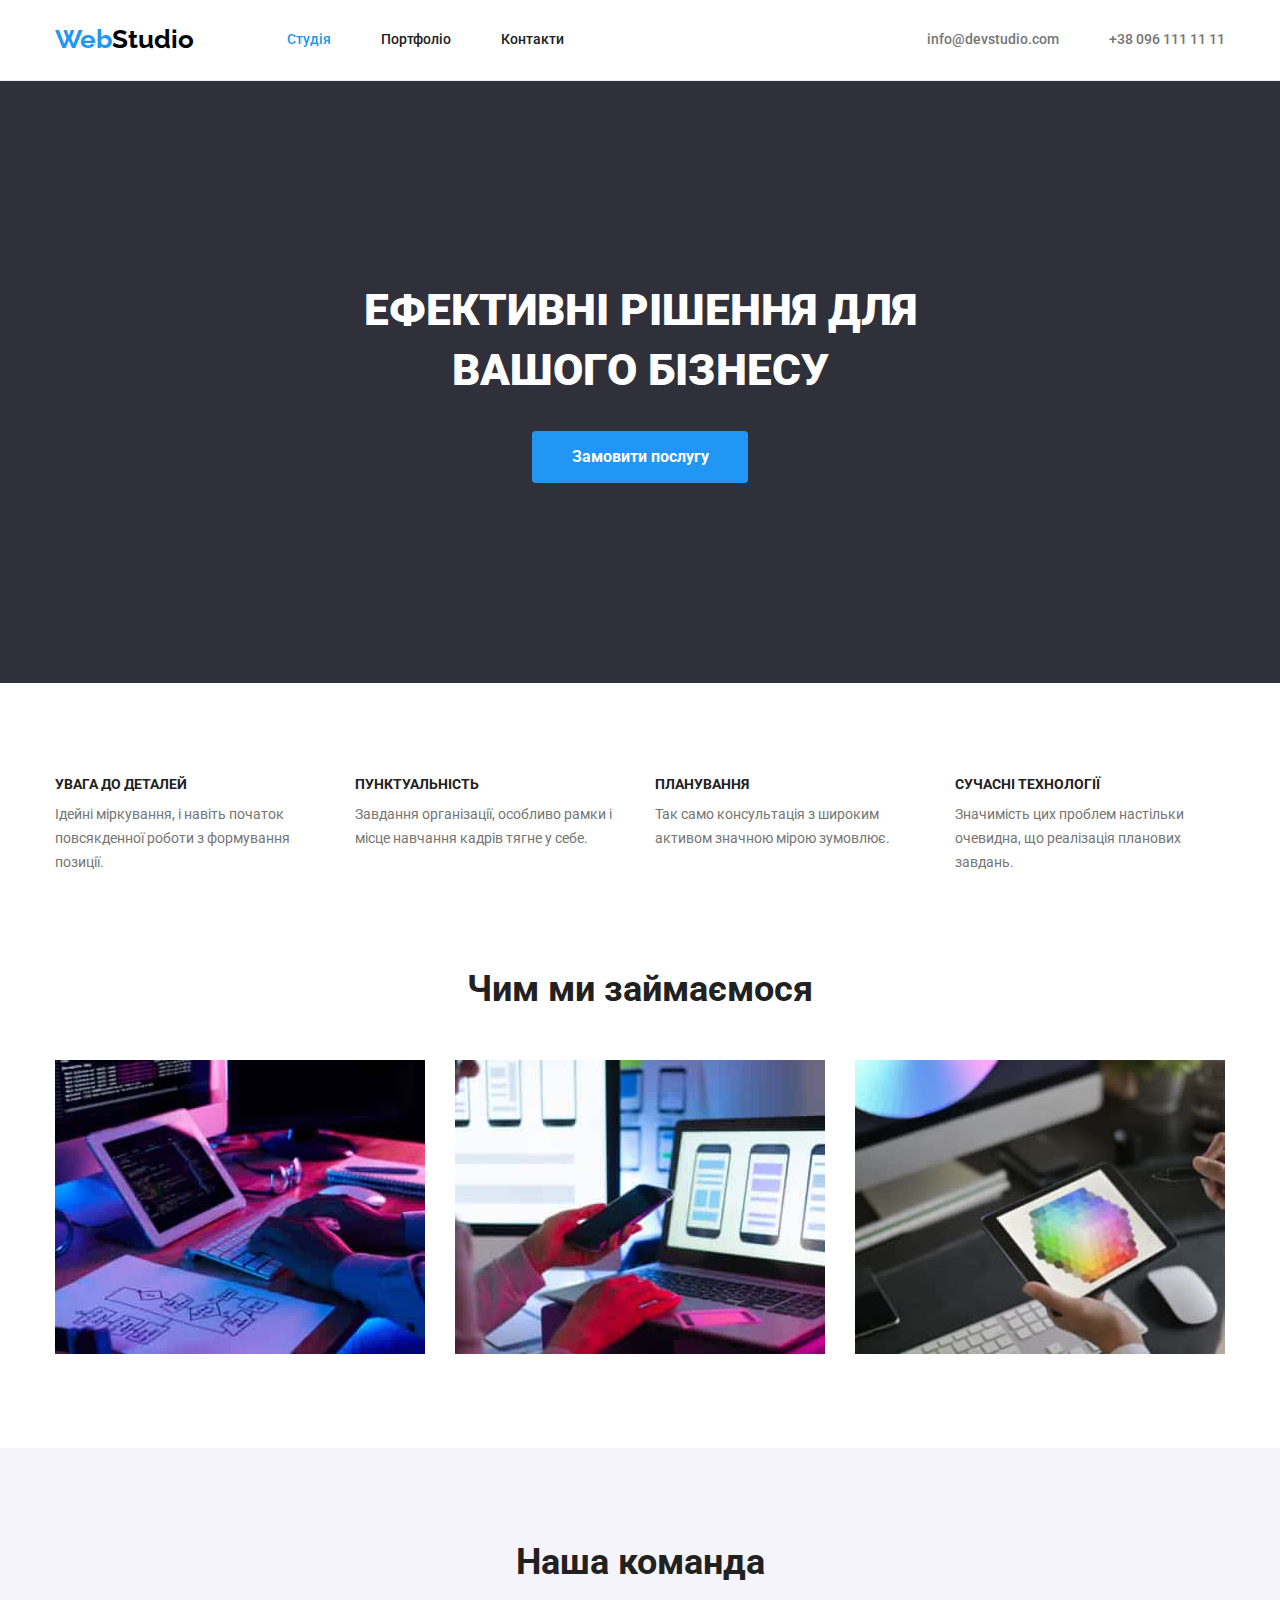
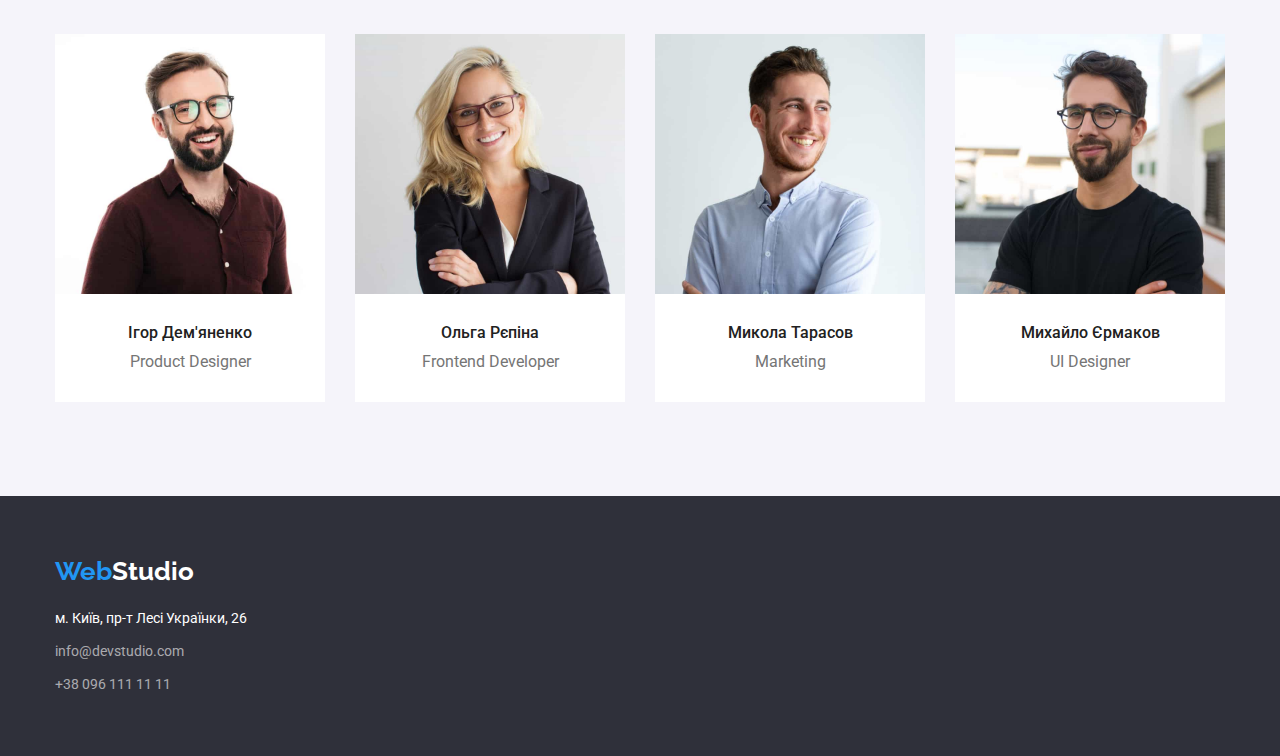
==== index.html @ 7a1cf9b0 "start" ====
<!DOCTYPE html>
<html lang="uk">
  <head>
    <meta charset="UTF-8" />
    <meta http-equiv="X-UA-Compatible" content="IE=edge" />
    <meta name="viewport" content="width=device-width, initial-scale=1.0" />
    <title>Document</title>
    <link rel="preconnect" href="https://fonts.googleapis.com" />
    <link rel="preconnect" href="https://fonts.gstatic.com" crossorigin />
    <link
      href="https://fonts.googleapis.com/css2?family=Raleway:wght@700&family=Roboto:wght@400;500;700;900&display=swap"
      rel="stylesheet"
    />
    <link
      rel="stylesheet"
      href="https://cdnjs.cloudflare.com/ajax/libs/modern-normalize/1.1.0/modern-normalize.min.css"
    />
    <link rel="stylesheet" href="./css/styles.css" />
  </head>
  <body>
    <header class="page-header">
      <div class="container container-header">
        <nav class="nav">
          <a href="./index.html" lang="en" class="logo logo-header link"
            >Web<span class="logo-dark">Studio</span></a
          >
          <ul class="nav-list list">
            <li class="nav-item">
              <a href="./index.html" class="nav-link link current">Студія</a>
            </li>
            <li class="nav-item">
              <a href="./portfolio.html" class="nav-link link">Портфоліо</a>
            </li>
            <li class="nav-item">
              <a href="#" class="nav-link link">Контакти</a>
            </li>
          </ul>
        </nav>
        <ul class="contacts-list list">
          <li class="contacts-items">
            <a href="mailto:info@devstudio.com" class="link contacts-link"
              >info@devstudio.com</a
            >
          </li>
          <li class="contacts-items">
            <a href="tel:+380961111111" class="link contacts-link"
              >+38 096 111 11 11</a
            >
          </li>
        </ul>
      </div>
    </header>
    <main>
      <section class="hero section">
        <div class="container">
          <h1 class="hero-title">Ефективні рішення для вашого бізнесу</h1>
          <button type="button" class="button button-active">
            Замовити послугу
          </button>
        </div>
      </section>
      <section class="features section">
        <div class="container">
          <h2 class="title visually-hidden">Рішення для бізнесу</h2>
          <ul class="features-list list">
            <li class="features-item">
              <h3 class="features-title">Увага до деталей</h3>
              <p class="features-text">
                Ідейні міркування, і навіть початок повсякденної роботи з
                формування позиції.
              </p>
            </li>
            <li class="features-item">
              <h3 class="features-title">Пунктуальність</h3>
              <p class="features-text">
                Завдання організації, особливо рамки і місце навчання кадрів
                тягне у себе.
              </p>
            </li>
            <li class="features-item">
              <h3 class="features-title">Планування</h3>
              <p class="features-text">
                Так само консультація з широким активом значною мірою зумовлює.
              </p>
            </li>
            <li class="features-item">
              <h3 class="features-title">Сучасні технології</h3>
              <p class="features-text">
                Значимість цих проблем настільки очевидна, що реалізація
                планових завдань.
              </p>
            </li>
          </ul>
        </div>
      </section>
      <section class="about section">
        <div class="container">
          <h2 class="title">Чим ми займаємося</h2>
          <ul class="about-list list">
            <li class="about-item">
              <img
                src="./images/tablet-and-keyboard.jpg"
                alt="Людина набирає текст на клавіатурі"
                width="370"
                class="about-img"
              />
            </li>
            <li class="about-item">
              <img
                src="./images/img-phone-and-laptop.jpg"
                alt="Людина працює з ноутбуком та телефоном"
                width="370"
                class="about-img"
              />
            </li>
            <li class="about-item">
              <img
                src="./images/img-a-tablet-with-a-color-chart.jpg"
                alt="Людина обирає кольорову гаму на планшеті"
                width="370"
                class="about-img"
              />
            </li>
          </ul>
        </div>
      </section>
      <section class="team section">
        <div class="container">
          <h2 class="title">Наша команда</h2>
          <ul class="team-list list">
            <li class="team-item">
              <img
                src="./images/img-product-designer.jpg"
                alt="Світло-русий бородатий чоловік в окулярах"
                width="270"
                class="team-img"
              />
              <div class="container-team">
                <h3 class="team-title">Ігор дем'яненко</h3>
                <p lang="en" class="team-text">Product designer</p>
              </div>
            </li>
            <li class="team-item">
              <img
                src="./images/frontend-developer.jpg"
                alt="Блондинка в окулярах"
                width="270"
                class="team-img"
              />
              <div class="container-team">
                <h3 class="team-title">Ольга рєпіна</h3>
                <p lang="en" class="team-text">Frontend developer</p>
              </div>
            </li>
            <li class="team-item">
              <img
                src="./images/marketing.jpg"
                alt="Хлопець в сорочці з ефектом триденної щетини"
                width="270"
                class="team-img"
              />
              <div class="container-team">
                <h3 class="team-title">Микола тарасов</h3>
                <p lang="en" class="team-text">Marketing</p>
              </div>
            </li>
            <li class="team-item">
              <img
                src="./images/ui-designer.jpg"
                alt="Чорнявий хлопець в окулярах"
                width="270"
                class="team-img"
              />
              <div class="container-team">
                <h3 class="team-title">Михайло єрмаков</h3>
                <p lang="en" class="team-text">UI designer</p>
              </div>
            </li>
          </ul>
        </div>
      </section>
    </main>
    <footer class="footer">
      <div class="container">
        <a href="./index.html" lang="en" class="logo link"
          >Web<span class="logo-light">Studio</span></a
        >
        <address class="address">
          <ul class="address-list list">
            <li class="address-item">
              <a
                href="https://goo.gl/maps/CPtrU1FHBa2aNyZL9"
                target="_blank"
                rel="noopener noreferrer nofollow"
                class="link address-link-light"
                >м. Київ, пр-т Лесі Українки, 26
              </a>
            </li>
            <li class="address-item">
              <a href="mailto:info@devstudio.com" class="link address-link"
                >info@devstudio.com</a
              >
            </li>
            <li class="address-item">
              <a href="tel:+380961111111" class="link address-link"
                >+38 096 111 11 11</a
              >
            </li>
          </ul>
        </address>
      </div>
    </footer>
  </body>
</html>
---- css/styles.css ----
:root {
    --primery-text-color: #757575;
    --title-text-color: #212121;
    --accent-color: #2196F3;
    --white-color: #FFFFFF;
    --background-color-hero: #2F303A;
    --button-active-color: #188CE8;
    --background-color-secondary: #F5F4FA;
}

/*body*/
body {
    font-family: Roboto, sans-serif;
    background-color: var(--white-color);
    color: var(--primery-text-color);
}

/*utility*/
.section {
    padding-top: 94px;
    padding-bottom: 94px;
}

h1,
h2,
h3,
p {
    margin-top: 0;
    margin-bottom: 0;
}

img {
    display: block;
    max-width: 100%;
    height: auto;
}

.list {
    margin: 0;
    padding: 0;

    list-style: none;
}

.link {
    text-decoration: none;
    font-style: normal;
    display: block;
}

/*container*/
.container {
    width: 1200px;
    margin-left: auto;
    margin-right: auto;
    padding-left: 15px;
    padding-right: 15px;
}

/*header*/
.container-header {
    display: flex;
    align-items: center;
}

.page-header {
    border-bottom: 1px solid #ECECEC;

    font-weight: 500;
    font-size: 14px;
    line-height: 1.14;
    color: var(--title-text-color);  
}

/*logo*/
.logo {
    font-family: Raleway, sans-serif;
    font-weight: 700;
    font-size: 26px;
    line-height: 1.2;
    color: var(--accent-color);
}

.logo-dark {
    color: #000000;
}

.logo-header{
    padding-top: 24px;
    padding-bottom: 25px;
}

/*nav*/
.nav {
    display: flex;
    align-items: center;
}

.nav-list {
    display: flex;
    margin-left: 93px;
}

.nav-link {
    color: currentColor;
    padding: 32px 0;
}

.nav-link:hover,
.nav-link:focus {
    color: var(--accent-color);
}

.current {
    color: var(--accent-color);
}

.nav-item:not(:last-child), 
.contacts-items:not(:last-child) {
    margin-right: 50px;
}

.contacts-list {
    display: flex;
    margin-left: auto;
}

.contacts-link {
    color: var(--primery-text-color);
    padding: 32px 0;
}

.contacts-link:hover, 
.contacts-link:focus {
    color: var(--accent-color);
}

/*hero*/
.hero {
    padding-top: 200px;
    padding-bottom: 200px;

    background-color: var(--background-color-hero);
    text-align: center;
}

.hero-title {
    margin-top: 0;
    margin-bottom: 30px;
    margin-left: auto;
    margin-right: auto;
    max-width: 696px;

    font-weight: 900;
    font-size: 44px;
    line-height: 1.36;
    text-transform: uppercase;
    color: var(--white-color);    
}
.button {
    padding: 10px 32px;
    border-radius: 4px;
    border: 0.5px solid transparent;
    min-width: 216px;
    display: block;
    margin-left: auto;
    margin-right: auto;

    font-family: inherit;
    font-weight: 700;
    font-size: 16px;
    line-height: 1.87;
    cursor: pointer;
    color: var(--white-color);
    background-color: var(--accent-color);
}

.button-active:hover, .button-active:focus {
    background-color: #188CE8;
}

/*features*/
.features-list {
    display: flex;
    align-content: center;
}

.features-item {
    margin-right: 30px;
    width: 270px;
}

.features-item:last-child {
    margin-right: 0;
}

.title {
    margin-bottom: 50px;

    font-size: 36px;
    line-height: 1.16;
    text-align: center;
    color: var(--title-text-color);
}

.visually-hidden {
    position: absolute;
    white-space: nowrap;
    width: 1px;
    height: 1px;
    overflow: hidden;
    border: 0;
    padding: 0;
    clip: rect(0 0 0 0);
    clip-path: inset(50%);
    margin: -1px;
}

.features-title {
    margin-bottom: 10px;

    font-size: 14px;
    line-height: 1.14;
    text-transform: uppercase;
    color: var(--title-text-color);
}

.features-text {
    font-size: 14px;
    line-height: 1.71;
}

/*about*/
.about {
    padding-top: 0;
}

.about-list {
    display: flex;
    align-content: center;
}

.about-item:not(:last-child) {
    margin-right: 30px;
}

/*team*/
.team {
    background-color: var(--background-color-secondary);
 }

.team-list{
    display: flex;
}

.team-item {
    margin-right: 30px;

    background: var(--white-color);
}

.team-item:last-child {
    margin-right: 0;
}

.container-team {
    text-align: center;
    padding-top: 30px;
    padding-bottom: 30px;
}

.team-title {
    margin-bottom: 10px;

    font-weight: 500;
    font-size: 16px;
    line-height: 1.18;
    text-transform: capitalize;
    color: var(--title-text-color);
}

.team-text {
    font-size: 16px;
    line-height: 1.18;
    text-transform: capitalize;
}

/*footer*/
.footer {
    padding-top: 60px;
    padding-bottom: 60px;

    font-size: 14px;
    line-height: 1.7;
    background-color: var(--background-color-hero);
}

/*logo footer*/
.logo-light {
    color: var(--white-color);
}

/*address*/
.address {
    margin-top: 20px;
}

.address-link {
    color: rgba(255, 255, 255, 0.6);
}

.address-link:hover,
.address-link:focus {
    color: var(--accent-color);
}

.address-link-light {
    color: var(--white-color);
}

.address-item:not(:last-child) {
    margin-bottom: 9px;
}

/*portfolio*/
 
/*filter*/
.filter-list {
    display: flex;
    justify-content: center;
    margin-bottom: 34px;
}

.filter-item:not(:last-child) {
    margin-right: 8px;
}

.filter-button {
    padding: 6px 22px;
    border-radius: 4px;
    border: 0.5px solid transparent;

    font-family: inherit;
    font-weight: 500;
    font-size: 16px;
    line-height: 1.62;
    cursor: pointer;
    color: var(--title-text-color);
    background-color: var(--background-color-secondary);
}

.filter-button-all {
    padding: 6px 25px;
}

.filter-button:hover, 
.filter-button:focus {
    color: var(--white-color);
    background-color: var(--accent-color);
}

 /*cards*/
.cards-list {
    display: flex;
    flex-wrap: wrap;
    margin-right: -30px;
    margin-bottom: -30px;
}

.cards-item {
    margin-right: 30px;
    margin-bottom: 30px;
}

.container-cards {
    padding: 20px 24px 20px 24px;
    border: 1px solid #EEEEEE;
    border-top: none;
}

.cards-title {
    margin-bottom: 4px;

    font-size: 18px;
    line-height: 2;
    text-transform: capitalize;
    color: var(--title-text-color);
}

.cards-title-accent {
    text-transform: none;
}

.cards-title-uppercase {
    text-transform: uppercase;
}

.cards-text {
    font-size: 16px;
    line-height: 1.87;
}
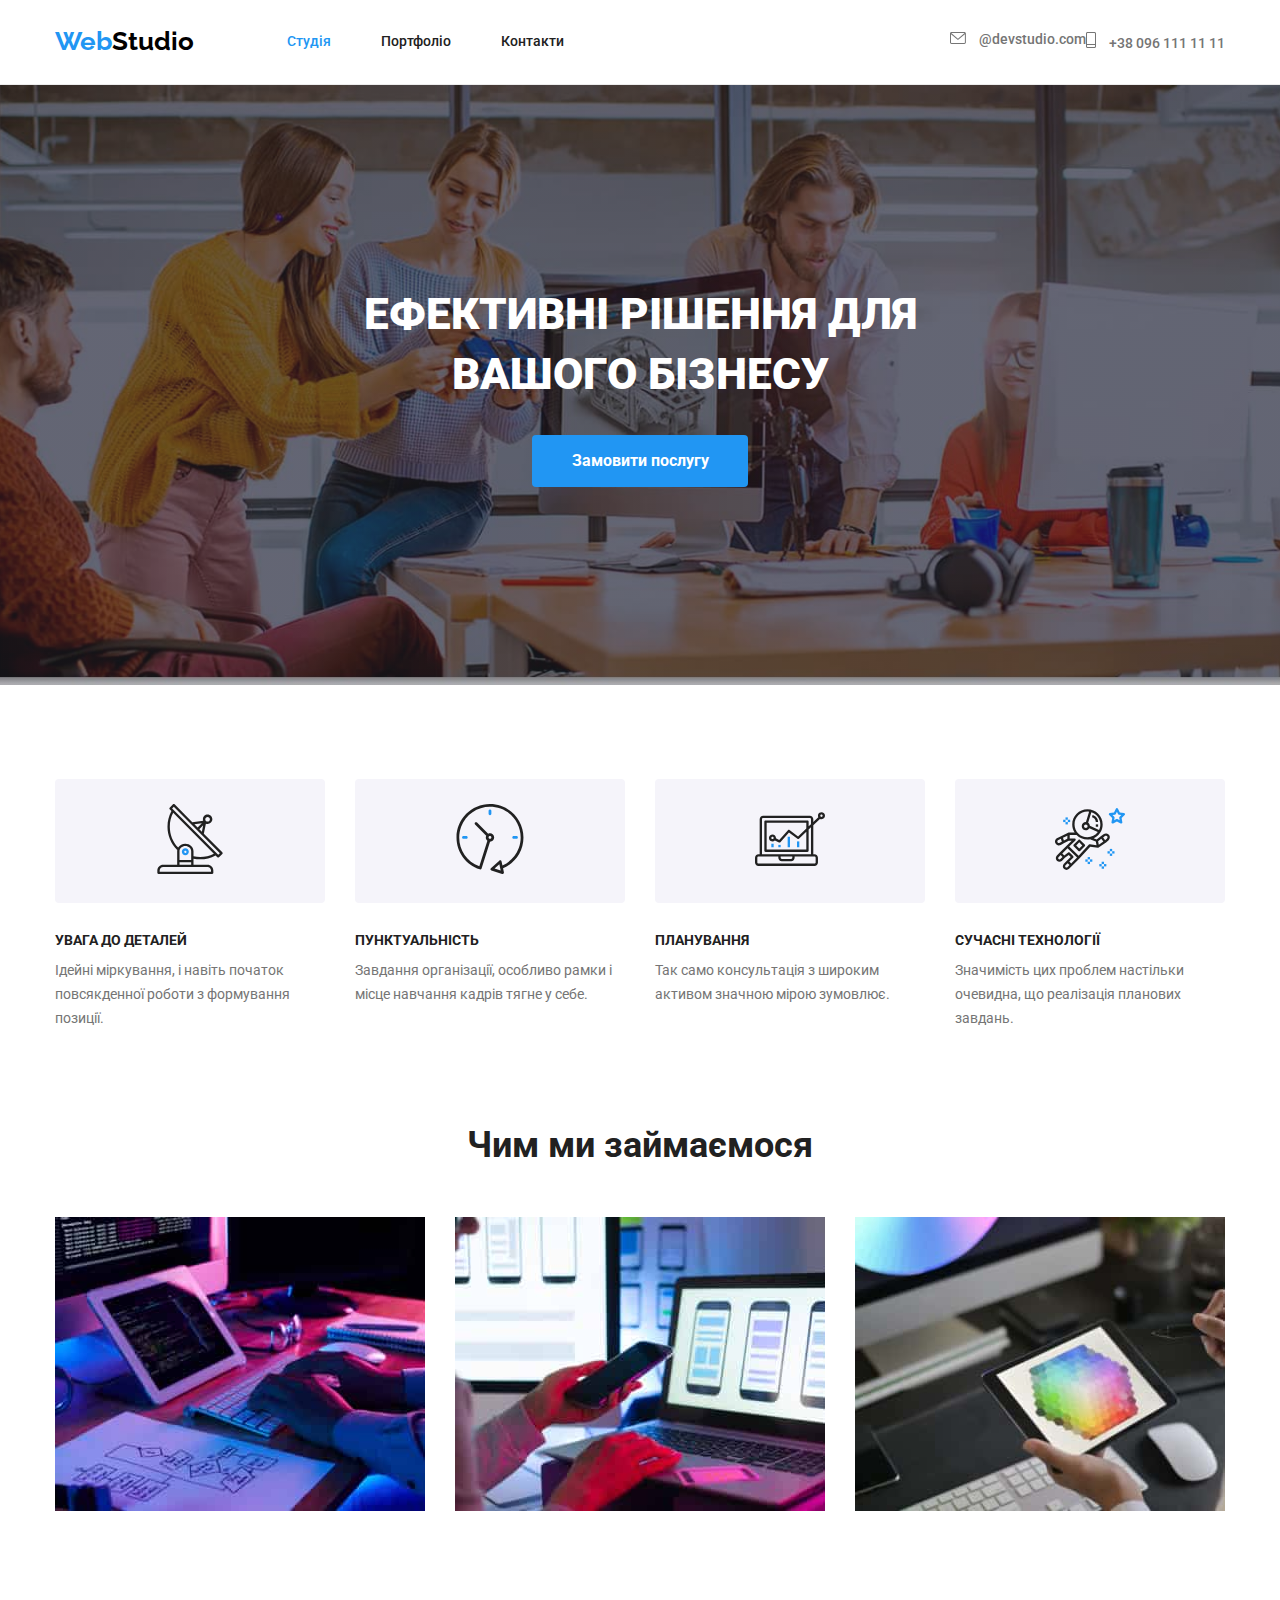
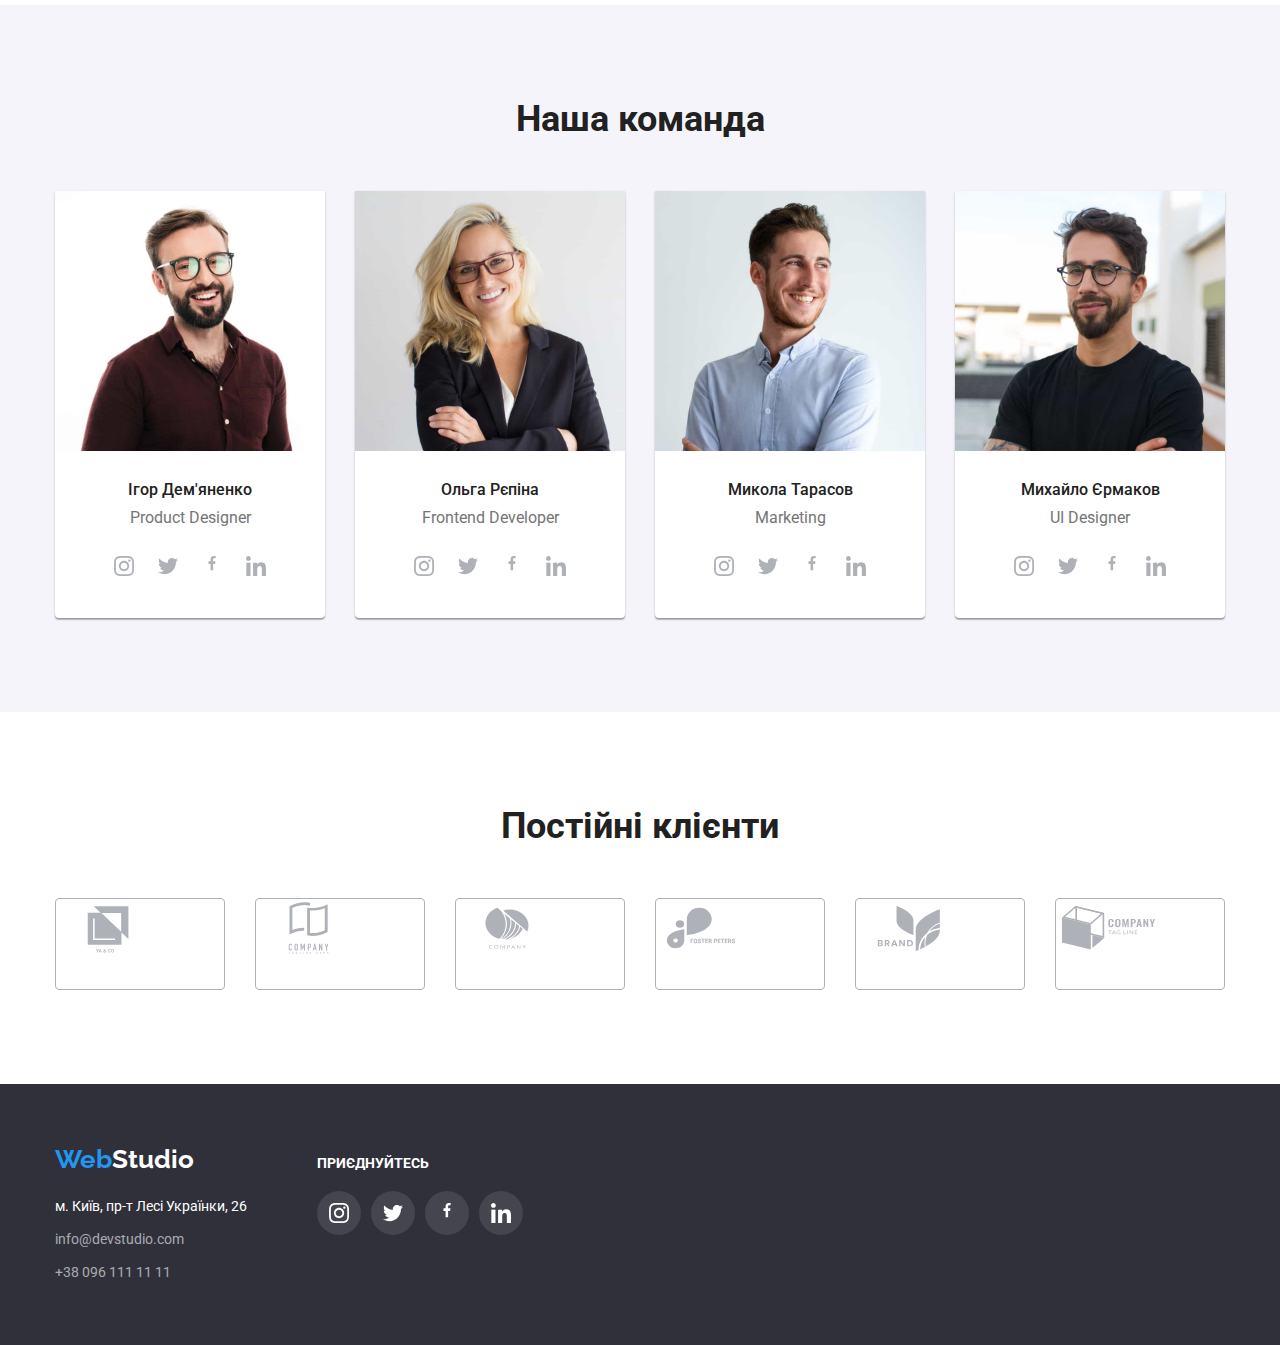
==== commit b6142832: "final-change" ====
--- a/index.html
+++ b/index.html
@@ -38,12 +38,20 @@
         </nav>
         <ul class="contacts-list list">
           <li class="contacts-items">
-            <a href="mailto:info@devstudio.com" class="link contacts-link"
-              >info@devstudio.com</a
+            <a href="mailto:info@devstudio.com" class="link contacts-link">
+              <span>
+                <svg class="contacts-icon" width="16" height="12">
+                  <use href="./images/symbol-defs.svg#icon-envelope"></use>
+                </svg> </span
+              >@devstudio.com</a
             >
           </li>
           <li class="contacts-items">
-            <a href="tel:+380961111111" class="link contacts-link"
+            <a href="tel:+380961111111" class="link contacts-link">
+              <span>
+                <svg class="contacts-icon" width="10" height="16">
+                  <use href="./images/symbol-defs.svg#icon-telephone"></use>
+                </svg> </span
               >+38 096 111 11 11</a
             >
           </li>
@@ -51,7 +59,7 @@
       </div>
     </header>
     <main>
-      <section class="hero section">
+      <section class="hero section overlay">
         <div class="container">
           <h1 class="hero-title">Ефективні рішення для вашого бізнесу</h1>
           <button type="button" class="button button-active">
@@ -64,6 +72,11 @@
           <h2 class="title visually-hidden">Рішення для бізнесу</h2>
           <ul class="features-list list">
             <li class="features-item">
+              <div class="box-features-icon">
+                <svg class="features-icon" width="70" height="70">
+                  <use href="./images/symbol-defs.svg#icon-antenna"></use>
+                </svg>
+              </div>
               <h3 class="features-title">Увага до деталей</h3>
               <p class="features-text">
                 Ідейні міркування, і навіть початок повсякденної роботи з
@@ -71,6 +84,11 @@
               </p>
             </li>
             <li class="features-item">
+              <div class="box-features-icon">
+                <svg class="features-icon" width="70" height="70">
+                  <use href="./images/symbol-defs.svg#icon-clock"></use>
+                </svg>
+              </div>
               <h3 class="features-title">Пунктуальність</h3>
               <p class="features-text">
                 Завдання організації, особливо рамки і місце навчання кадрів
@@ -78,12 +96,22 @@
               </p>
             </li>
             <li class="features-item">
+              <div class="box-features-icon">
+                <svg class="features-icon" width="70" height="70">
+                  <use href="./images/symbol-defs.svg#icon-diagram"></use>
+                </svg>
+              </div>
               <h3 class="features-title">Планування</h3>
               <p class="features-text">
                 Так само консультація з широким активом значною мірою зумовлює.
               </p>
             </li>
             <li class="features-item">
+              <div class="box-features-icon">
+                <svg class="features-icon" width="70" height="70">
+                  <use href="./images/symbol-defs.svg#icon-astronaut"></use>
+                </svg>
+              </div>
               <h3 class="features-title">Сучасні технології</h3>
               <p class="features-text">
                 Значимість цих проблем настільки очевидна, що реалізація
@@ -138,6 +166,42 @@
               <div class="container-team">
                 <h3 class="team-title">Ігор дем'яненко</h3>
                 <p lang="en" class="team-text">Product designer</p>
+                <ul class="list team-social-list">
+                  <li class="team-social-item">
+                    <a href="" class="link team-social-link">
+                      <svg class="team-logo-social" width="20" height="20">
+                        <use
+                          href="./images/symbol-defs.svg#icon-instagram"
+                        ></use>
+                      </svg>
+                    </a>
+                  </li>
+                  <li class="team-social-item">
+                    <a href="" class="link team-social-link">
+                      <svg class="team-logo-social" width="20" height="20">
+                        <use href="./images/symbol-defs.svg#icon-twitter"></use>
+                      </svg>
+                    </a>
+                  </li>
+                  <li class="team-social-item">
+                    <a href="" class="link team-social-link">
+                      <svg class="team-logo-social" width="20" height="20">
+                        <use
+                          href="./images/symbol-defs.svg#icon-facebook"
+                        ></use>
+                      </svg>
+                    </a>
+                  </li>
+                  <li class="team-social-item">
+                    <a href="" class="link team-social-link">
+                      <svg class="team-logo-social" width="20" height="20">
+                        <use
+                          href="./images/symbol-defs.svg#icon-linkedin"
+                        ></use>
+                      </svg>
+                    </a>
+                  </li>
+                </ul>
               </div>
             </li>
             <li class="team-item">
@@ -150,6 +214,42 @@
               <div class="container-team">
                 <h3 class="team-title">Ольга рєпіна</h3>
                 <p lang="en" class="team-text">Frontend developer</p>
+                <ul class="list team-social-list">
+                  <li class="team-social-item">
+                    <a href="" class="link team-social-link">
+                      <svg class="team-logo-social" width="20" height="20">
+                        <use
+                          href="./images/symbol-defs.svg#icon-instagram"
+                        ></use>
+                      </svg>
+                    </a>
+                  </li>
+                  <li class="team-social-item">
+                    <a href="" class="link team-social-link">
+                      <svg class="team-logo-social" width="20" height="20">
+                        <use href="./images/symbol-defs.svg#icon-twitter"></use>
+                      </svg>
+                    </a>
+                  </li>
+                  <li class="team-social-item">
+                    <a href="" class="link team-social-link">
+                      <svg class="team-logo-social" width="20" height="20">
+                        <use
+                          href="./images/symbol-defs.svg#icon-facebook"
+                        ></use>
+                      </svg>
+                    </a>
+                  </li>
+                  <li class="team-social-item">
+                    <a href="" class="link team-social-link">
+                      <svg class="team-logo-social" width="20" height="20">
+                        <use
+                          href="./images/symbol-defs.svg#icon-linkedin"
+                        ></use>
+                      </svg>
+                    </a>
+                  </li>
+                </ul>
               </div>
             </li>
             <li class="team-item">
@@ -162,6 +262,42 @@
               <div class="container-team">
                 <h3 class="team-title">Микола тарасов</h3>
                 <p lang="en" class="team-text">Marketing</p>
+                <ul class="list team-social-list">
+                  <li class="team-social-item">
+                    <a href="" class="link team-social-link">
+                      <svg class="team-logo-social" width="20" height="20">
+                        <use
+                          href="./images/symbol-defs.svg#icon-instagram"
+                        ></use>
+                      </svg>
+                    </a>
+                  </li>
+                  <li class="team-social-item">
+                    <a href="" class="link team-social-link">
+                      <svg class="team-logo-social" width="20" height="20">
+                        <use href="./images/symbol-defs.svg#icon-twitter"></use>
+                      </svg>
+                    </a>
+                  </li>
+                  <li class="team-social-item">
+                    <a href="" class="link team-social-link">
+                      <svg class="team-logo-social" width="20" height="20">
+                        <use
+                          href="./images/symbol-defs.svg#icon-facebook"
+                        ></use>
+                      </svg>
+                    </a>
+                  </li>
+                  <li class="team-social-item">
+                    <a href="" class="link team-social-link">
+                      <svg class="team-logo-social" width="20" height="20">
+                        <use
+                          href="./images/symbol-defs.svg#icon-linkedin"
+                        ></use>
+                      </svg>
+                    </a>
+                  </li>
+                </ul>
               </div>
             </li>
             <li class="team-item">
@@ -174,40 +310,160 @@
               <div class="container-team">
                 <h3 class="team-title">Михайло єрмаков</h3>
                 <p lang="en" class="team-text">UI designer</p>
-              </div>
+                <ul class="list team-social-list">
+                  <li class="team-social-item">
+                    <a href="" class="link team-social-link">
+                      <svg class="team-logo-social" width="20" height="20">
+                        <use
+                          href="./images/symbol-defs.svg#icon-instagram"
+                        ></use>
+                      </svg>
+                    </a>
+                  </li>
+                  <li class="team-social-item">
+                    <a href="" class="link team-social-link">
+                      <svg class="team-logo-social" width="20" height="20">
+                        <use href="./images/symbol-defs.svg#icon-twitter"></use>
+                      </svg>
+                    </a>
+                  </li>
+                  <li class="team-social-item">
+                    <a href="" class="link team-social-link">
+                      <svg class="team-logo-social" width="20" height="20">
+                        <use
+                          href="./images/symbol-defs.svg#icon-facebook"
+                        ></use>
+                      </svg>
+                    </a>
+                  </li>
+                  <li class="team-social-item">
+                    <a href="" class="link team-social-link">
+                      <svg class="team-logo-social" width="20" height="20">
+                        <use
+                          href="./images/symbol-defs.svg#icon-linkedin"
+                        ></use>
+                      </svg>
+                    </a>
+                  </li>
+                </ul>
+              </div>
+            </li>
+          </ul>
+        </div>
+      </section>
+      <section class="clients section">
+        <div class="container">
+          <h2 class="title">Постійні клієнти</h2>
+          <ul class="list clients-list">
+            <li class="clients-item">
+              <a href="" class="link clients-link">
+                <svg class="logo-icon" width="106" height="60">
+                  <use href="./images/symbol-defs.svg#icon-Logo-1"></use>
+                </svg>
+              </a>
+            </li>
+            <li class="clients-item">
+              <a href="" class="link clients-link">
+                <svg class="logo-icon" width="106" height="60">
+                  <use href="./images/symbol-defs.svg#icon-Logo-2"></use>
+                </svg>
+              </a>
+            </li>
+            <li class="clients-item">
+              <a href="" class="link clients-link">
+                <svg class="logo-icon" width="106" height="60">
+                  <use href="./images/symbol-defs.svg#icon-Logo-3"></use>
+                </svg>
+              </a>
+            </li>
+            <li class="clients-item">
+              <a href="" class="link clients-link">
+                <svg class="logo-icon" width="106" height="60">
+                  <use href="./images/symbol-defs.svg#icon-Logo-4"></use>
+                </svg>
+              </a>
+            </li>
+            <li class="clients-item">
+              <a href="" class="link clients-link">
+                <svg class="logo-icon" width="106" height="60">
+                  <use href="./images/symbol-defs.svg#icon-Logo-5"></use>
+                </svg>
+              </a>
+            </li>
+            <li class="clients-item">
+              <a href="" class="link clients-link">
+                <svg class="logo-icon" width="106" height="60">
+                  <use href="./images/symbol-defs.svg#icon-Logo-6"></use>
+                </svg>
+              </a>
             </li>
           </ul>
         </div>
       </section>
     </main>
     <footer class="footer">
-      <div class="container">
-        <a href="./index.html" lang="en" class="logo link"
-          >Web<span class="logo-light">Studio</span></a
-        >
-        <address class="address">
-          <ul class="address-list list">
-            <li class="address-item">
-              <a
-                href="https://goo.gl/maps/CPtrU1FHBa2aNyZL9"
-                target="_blank"
-                rel="noopener noreferrer nofollow"
-                class="link address-link-light"
-                >м. Київ, пр-т Лесі Українки, 26
-              </a>
-            </li>
-            <li class="address-item">
-              <a href="mailto:info@devstudio.com" class="link address-link"
-                >info@devstudio.com</a
-              >
-            </li>
-            <li class="address-item">
-              <a href="tel:+380961111111" class="link address-link"
-                >+38 096 111 11 11</a
-              >
-            </li>
-          </ul>
-        </address>
+      <div class="container container-footer">
+        <div class="container-address">
+          <a href="./index.html" lang="en" class="logo link"
+            >Web<span class="logo-light">Studio</span></a
+          >
+          <address class="address">
+            <ul class="address-list list">
+              <li class="address-item">
+                <a
+                  href="https://goo.gl/maps/CPtrU1FHBa2aNyZL9"
+                  target="_blank"
+                  rel="noopener noreferrer nofollow"
+                  class="link address-link-light"
+                  >м. Київ, пр-т Лесі Українки, 26
+                </a>
+              </li>
+              <li class="address-item">
+                <a href="mailto:info@devstudio.com" class="link address-link"
+                  >info@devstudio.com</a
+                >
+              </li>
+              <li class="address-item">
+                <a href="tel:+380961111111" class="link address-link"
+                  >+38 096 111 11 11</a
+                >
+              </li>
+            </ul>
+          </address>
+        </div>
+        <div class="social">
+          <h2 class="title title-social">Приєднуйтесь</h2>
+          <ul class="list social-list">
+            <li class="social-item">
+              <a href="" class="link social-link">
+                <svg class="logo-social" width="20" height="20">
+                  <use href="./images/symbol-defs.svg#icon-instagram"></use>
+                </svg>
+              </a>
+            </li>
+            <li class="social-item">
+              <a href="" class="link social-link">
+                <svg class="logo-social" width="20" height="20">
+                  <use href="./images/symbol-defs.svg#icon-twitter"></use>
+                </svg>
+              </a>
+            </li>
+            <li class="social-item">
+              <a href="" class="link social-link">
+                <svg class="logo-social" width="20" height="20">
+                  <use href="./images/symbol-defs.svg#icon-facebook"></use>
+                </svg>
+              </a>
+            </li>
+            <li class="social-item">
+              <a href="" class="link social-link">
+                <svg class="logo-social" width="20" height="20">
+                  <use href="./images/symbol-defs.svg#icon-linkedin"></use>
+                </svg>
+              </a>
+            </li>
+          </ul>
+        </div>
       </div>
     </footer>
   </body>
--- a/css/styles.css
+++ b/css/styles.css
@@ -6,6 +6,7 @@
     --background-color-hero: #2F303A;
     --button-active-color: #188CE8;
     --background-color-secondary: #F5F4FA;
+    --primery-logo-color: #AFB1B8;
 }
 
 /*body*/
@@ -46,6 +47,8 @@
     text-decoration: none;
     font-style: normal;
     display: block;
+
+    color: currentColor;
 }
 
 /*container*/
@@ -85,7 +88,7 @@
     color: #000000;
 }
 
-.logo-header{
+.logo-header {
     padding-top: 24px;
     padding-bottom: 25px;
 }
@@ -99,11 +102,13 @@
 .nav-list {
     display: flex;
     margin-left: 93px;
+    gap: 50px;
 }
 
 .nav-link {
+    padding: 32px 0;
+
     color: currentColor;
-    padding: 32px 0;
 }
 
 .nav-link:hover,
@@ -115,19 +120,20 @@
     color: var(--accent-color);
 }
 
-.nav-item:not(:last-child), 
-.contacts-items:not(:last-child) {
-    margin-right: 50px;
-}
-
 .contacts-list {
     display: flex;
     margin-left: auto;
 }
 
 .contacts-link {
+    padding: 32px 0;
     color: var(--primery-text-color);
-    padding: 32px 0;
+}
+
+.contacts-icon {
+    margin-right: 10px;
+
+    fill: currentColor;
 }
 
 .contacts-link:hover, 
@@ -142,6 +148,22 @@
 
     background-color: var(--background-color-hero);
     text-align: center;
+}
+
+.overlay {
+    height: 600px;
+    max-width: 1600px;
+    margin-left: auto;
+    margin-right: auto;
+
+    background-image: linear-gradient(
+        rgba(47, 48, 58, 0.4),
+        rgba(47, 48, 58, 0.4)
+    ),
+    url('../images/hero-bgr.jpg');
+    background-size: cover;
+    background-repeat: no-repeat;
+    background-position: center;
 }
 
 .hero-title {
@@ -157,6 +179,7 @@
     text-transform: uppercase;
     color: var(--white-color);    
 }
+
 .button {
     padding: 10px 32px;
     border-radius: 4px;
@@ -175,23 +198,20 @@
     background-color: var(--accent-color);
 }
 
-.button-active:hover, .button-active:focus {
-    background-color: #188CE8;
+.button-active:hover, 
+.button-active:focus {
+    background-color: var(--button-active-color);
 }
 
 /*features*/
 .features-list {
     display: flex;
     align-content: center;
+    gap: 30px;
 }
 
 .features-item {
-    margin-right: 30px;
     width: 270px;
-}
-
-.features-item:last-child {
-    margin-right: 0;
 }
 
 .title {
@@ -216,6 +236,14 @@
     margin: -1px;
 }
 
+.box-features-icon {
+    margin-bottom: 30px;
+    padding: 25px 100px;
+
+    background: var(--background-color-secondary);
+    border-radius: 4px;
+}
+
 .features-title {
     margin-bottom: 10px;
 
@@ -238,29 +266,24 @@
 .about-list {
     display: flex;
     align-content: center;
-}
-
-.about-item:not(:last-child) {
-    margin-right: 30px;
+    gap: 30px;
 }
 
 /*team*/
 .team {
     background-color: var(--background-color-secondary);
- }
-
-.team-list{
-    display: flex;
+}
+
+.team-list {
+    display: flex;
+    gap: 30px;
 }
 
 .team-item {
-    margin-right: 30px;
-
     background: var(--white-color);
-}
-
-.team-item:last-child {
-    margin-right: 0;
+
+    box-shadow: 0px 1px 3px rgba(0, 0, 0, 0.12), 0px 1px 1px rgba(0, 0, 0, 0.14), 0px 2px 1px rgba(0, 0, 0, 0.2);
+    border-radius: 0px 0px 4px 4px;
 }
 
 .container-team {
@@ -280,9 +303,70 @@
 }
 
 .team-text {
+    margin-bottom: 16px;
+
     font-size: 16px;
     line-height: 1.18;
     text-transform: capitalize;
+}
+
+.team-social-list {
+    display: flex;
+    justify-content: center;
+}
+
+.team-social-link {
+    width: 44px;
+    height: 44px;
+    display: flex;
+    justify-content: center;
+    align-items: center;
+
+    color: var(--primery-logo-color);
+
+    border-radius: 50%;
+}
+
+.team-social-link:hover,
+.team-social-link:focus {
+    color: var(--white-color);
+    background-color: var(--accent-color);
+}
+
+.team-logo-social {
+    fill: currentColor;
+}
+
+/*clients*/
+.clients-list {
+    display: flex;
+    margin-right: -30px;
+}
+
+.clients-item {
+    margin-right: 30px;
+    width: 170px;
+    height: 92px;
+}
+
+.clients-link {
+    width: 100%;
+    height: 100%;
+
+    color: var(--primery-logo-color);
+    border: 1px solid var(--primery-logo-color);
+    border-radius: 4px;
+}
+
+.clients-link:hover, 
+.clients-link:focus {
+    color: var(--accent-color);
+    border: 1px solid var(--accent-color);
+    border-radius: 4px;
+}
+
+.logo-icon {
+    fill: currentColor;
 }
 
 /*footer*/
@@ -295,6 +379,15 @@
     background-color: var(--background-color-hero);
 }
 
+.container-footer {
+    display: flex;
+    align-items: baseline;
+}
+
+.container-address {
+    margin-right: 70px;
+}
+
 /*logo footer*/
 .logo-light {
     color: var(--white-color);
@@ -320,6 +413,44 @@
 
 .address-item:not(:last-child) {
     margin-bottom: 9px;
+}
+
+/*social*/
+.title-social {
+    margin-bottom: 20px;
+
+    color: var(--white-color);
+    font-size: 14px;
+    line-height: calc(16/14);
+    text-transform: uppercase;
+    text-align: left;
+}
+
+.social-list {
+    display: flex;
+    gap: 10px;
+}
+
+.social-link {
+    width: 44px;
+    height: 44px;
+    display: flex;
+    justify-content: center;
+    align-items: center;
+
+    background: rgba(255, 255, 255, 0.1);
+    color: var(--white-color);
+
+    border-radius: 50%;
+}
+
+.social-link:hover,
+.social-link:focus {
+    background-color: var(--button-active-color);
+}
+
+.logo-social {
+    fill: currentColor;
 }
 
 /*portfolio*/
@@ -329,10 +460,7 @@
     display: flex;
     justify-content: center;
     margin-bottom: 34px;
-}
-
-.filter-item:not(:last-child) {
-    margin-right: 8px;
+    gap: 8px;
 }
 
 .filter-button {
@@ -349,14 +477,12 @@
     background-color: var(--background-color-secondary);
 }
 
-.filter-button-all {
-    padding: 6px 25px;
-}
-
 .filter-button:hover, 
 .filter-button:focus {
     color: var(--white-color);
     background-color: var(--accent-color);
+
+    box-shadow: 0px 3px 1px rgba(0, 0, 0, 0.1), 0px 1px 2px rgba(0, 0, 0, 0.08), 0px 2px 2px rgba(0, 0, 0, 0.12);
 }
 
  /*cards*/
@@ -370,6 +496,10 @@
 .cards-item {
     margin-right: 30px;
     margin-bottom: 30px;
+}
+
+.cards-link:hover {
+    box-shadow: 0px 1px 1px rgba(0, 0, 0, 0.12), 0px 4px 4px rgba(0, 0, 0, 0.06), 1px 4px 6px rgba(0, 0, 0, 0.16);
 }
 
 .container-cards {
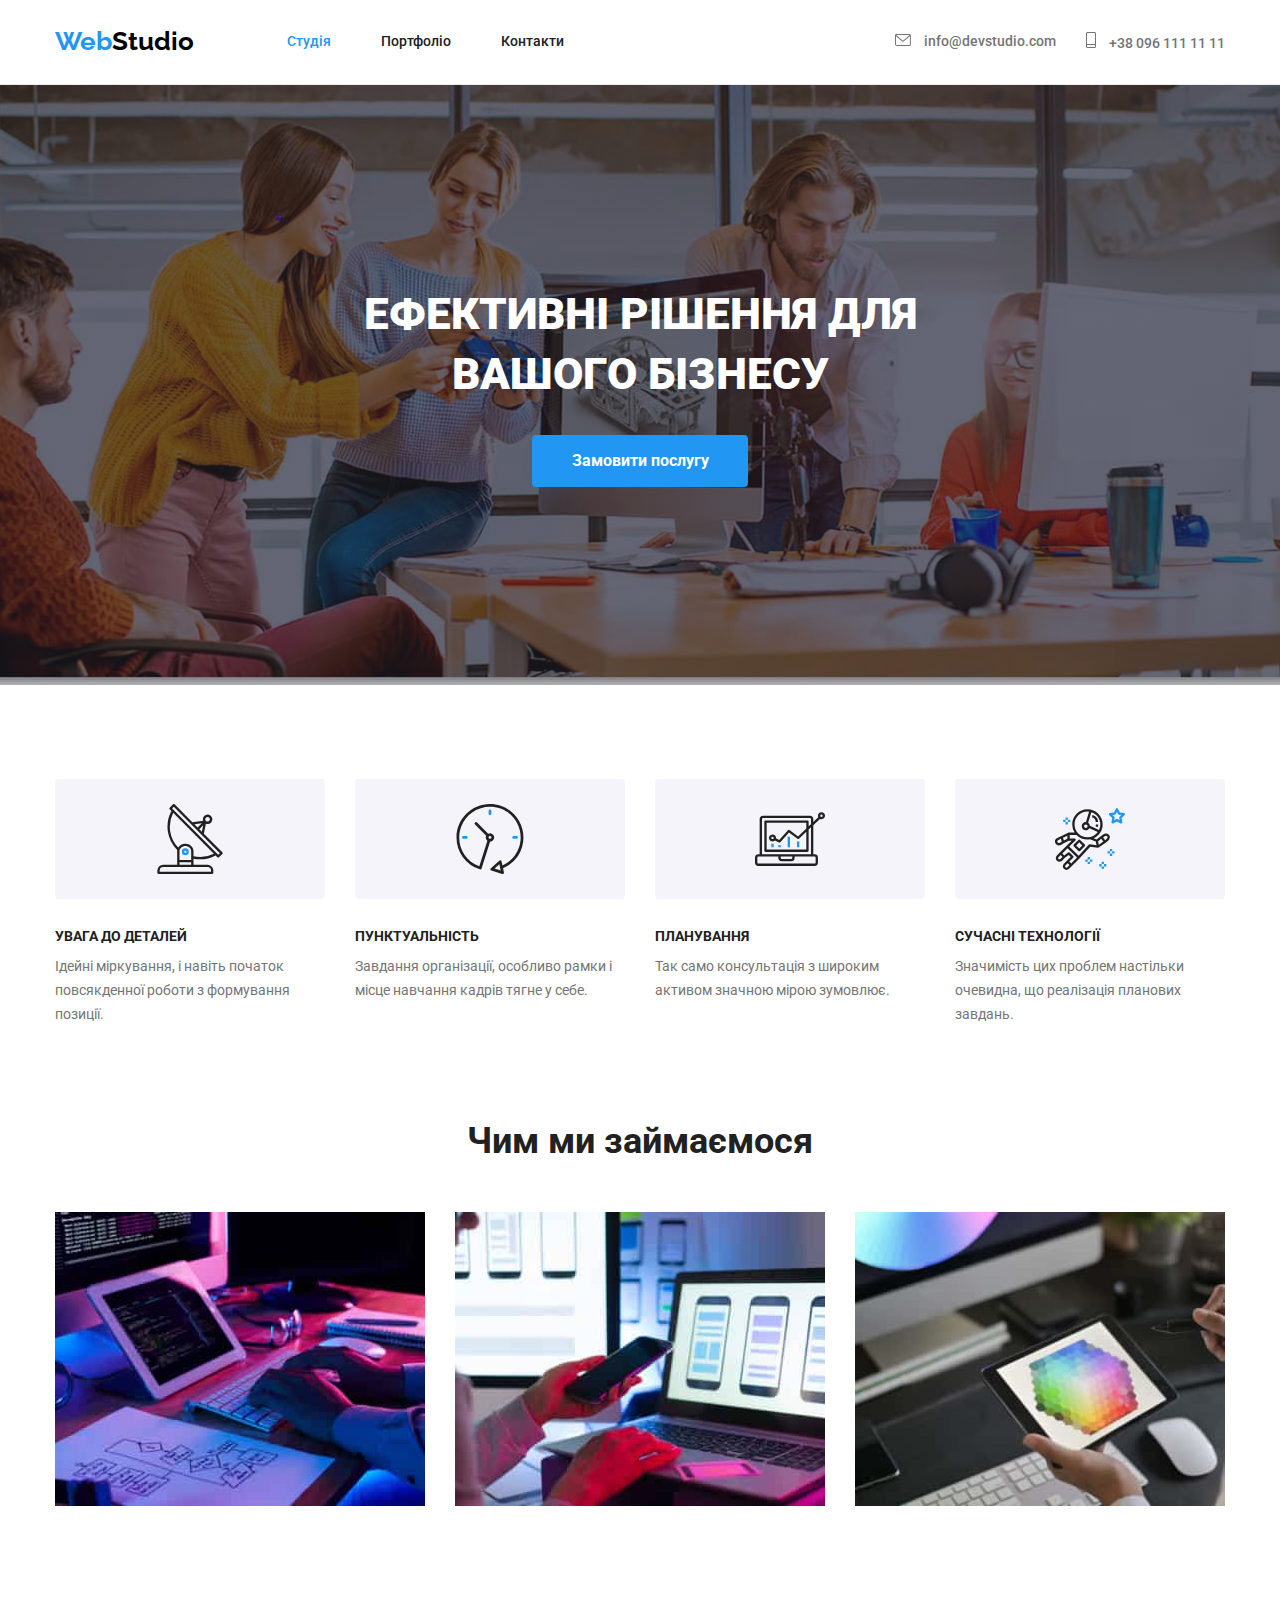
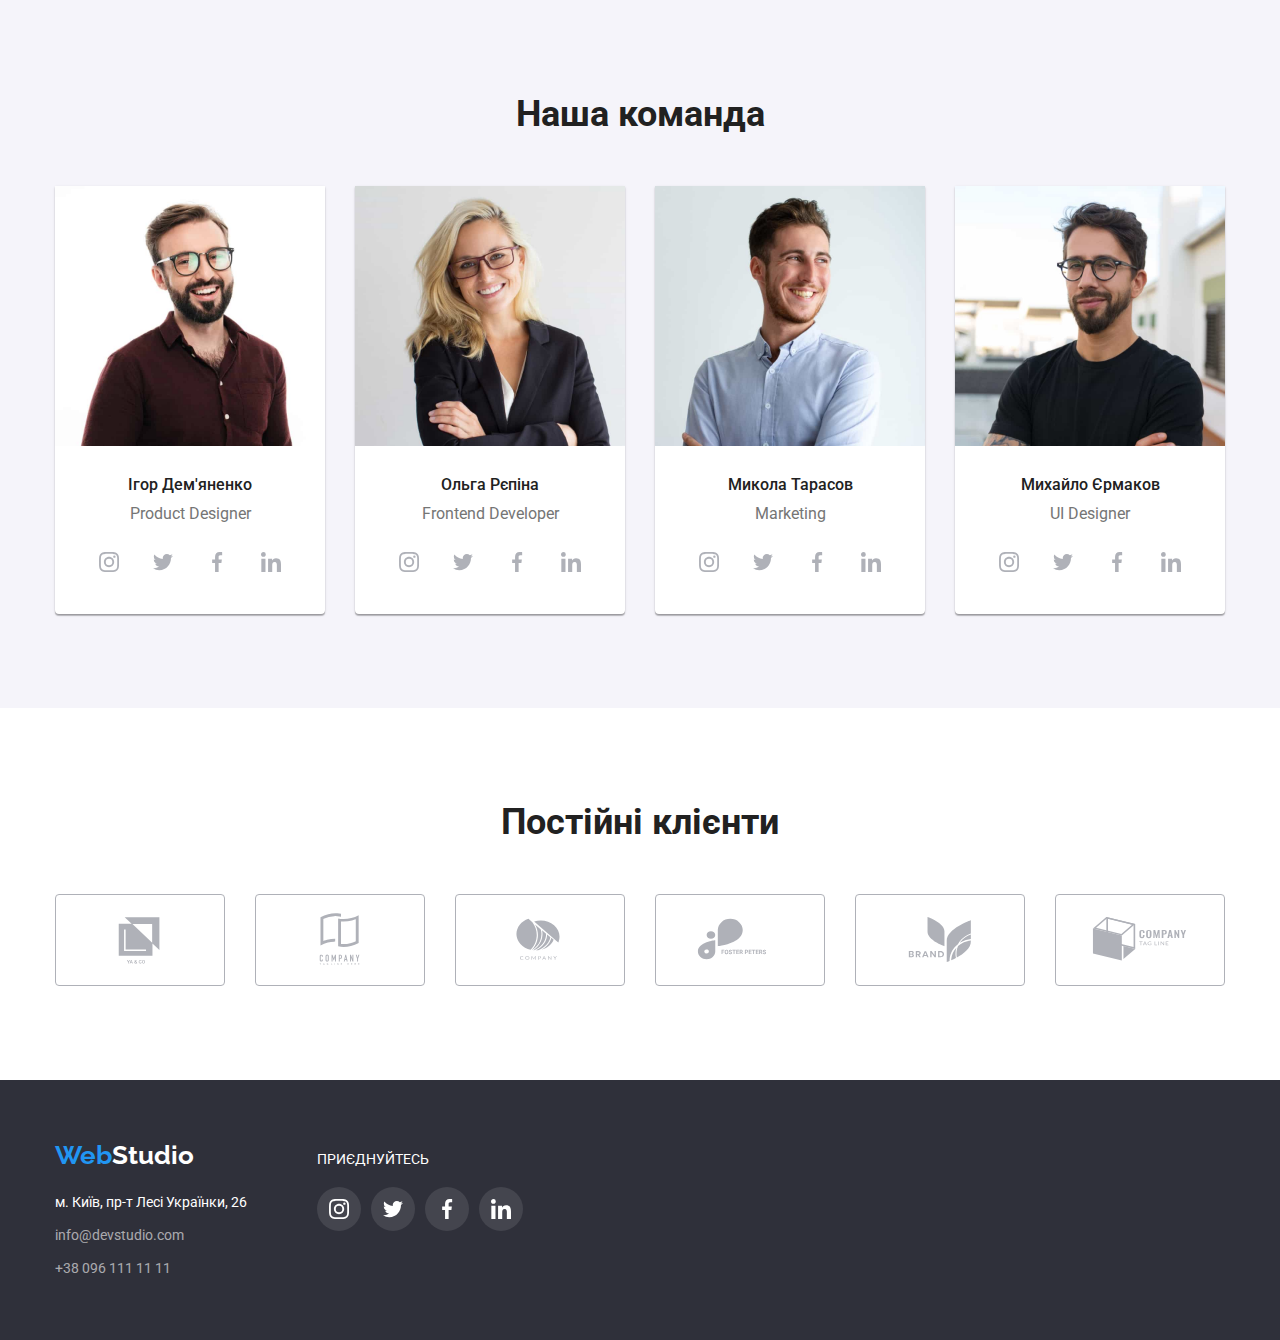
==== commit f34fb1bc: "improve" ====
--- a/index.html
+++ b/index.html
@@ -43,7 +43,7 @@
                 <svg class="contacts-icon" width="16" height="12">
                   <use href="./images/symbol-defs.svg#icon-envelope"></use>
                 </svg> </span
-              >@devstudio.com</a
+              >info@devstudio.com</a
             >
           </li>
           <li class="contacts-items">
@@ -432,7 +432,7 @@
           </address>
         </div>
         <div class="social">
-          <h2 class="title title-social">Приєднуйтесь</h2>
+          <p class="title title-social">Приєднуйтесь</p>
           <ul class="list social-list">
             <li class="social-item">
               <a href="" class="link social-link">
--- a/css/styles.css
+++ b/css/styles.css
@@ -123,6 +123,8 @@
 .contacts-list {
     display: flex;
     margin-left: auto;
+    gap: 30px;
+    align-items: center;
 }
 
 .contacts-link {
@@ -238,7 +240,11 @@
 
 .box-features-icon {
     margin-bottom: 30px;
-    padding: 25px 100px;
+    display: flex;
+    justify-content: center;
+    align-items: center;
+    width: 270px;
+    height: 120px;
 
     background: var(--background-color-secondary);
     border-radius: 4px;
@@ -313,6 +319,7 @@
 .team-social-list {
     display: flex;
     justify-content: center;
+    gap: 10px;
 }
 
 .team-social-link {
@@ -340,18 +347,21 @@
 /*clients*/
 .clients-list {
     display: flex;
-    margin-right: -30px;
+    gap: 30px;
 }
 
 .clients-item {
-    margin-right: 30px;
     width: 170px;
     height: 92px;
+    
 }
 
 .clients-link {
     width: 100%;
     height: 100%;
+    display: flex;
+    justify-content: center;
+    align-items: center;
 
     color: var(--primery-logo-color);
     border: 1px solid var(--primery-logo-color);
@@ -498,7 +508,8 @@
     margin-bottom: 30px;
 }
 
-.cards-link:hover {
+.cards-link:hover,
+.cards-link:focus {
     box-shadow: 0px 1px 1px rgba(0, 0, 0, 0.12), 0px 4px 4px rgba(0, 0, 0, 0.06), 1px 4px 6px rgba(0, 0, 0, 0.16);
 }
 
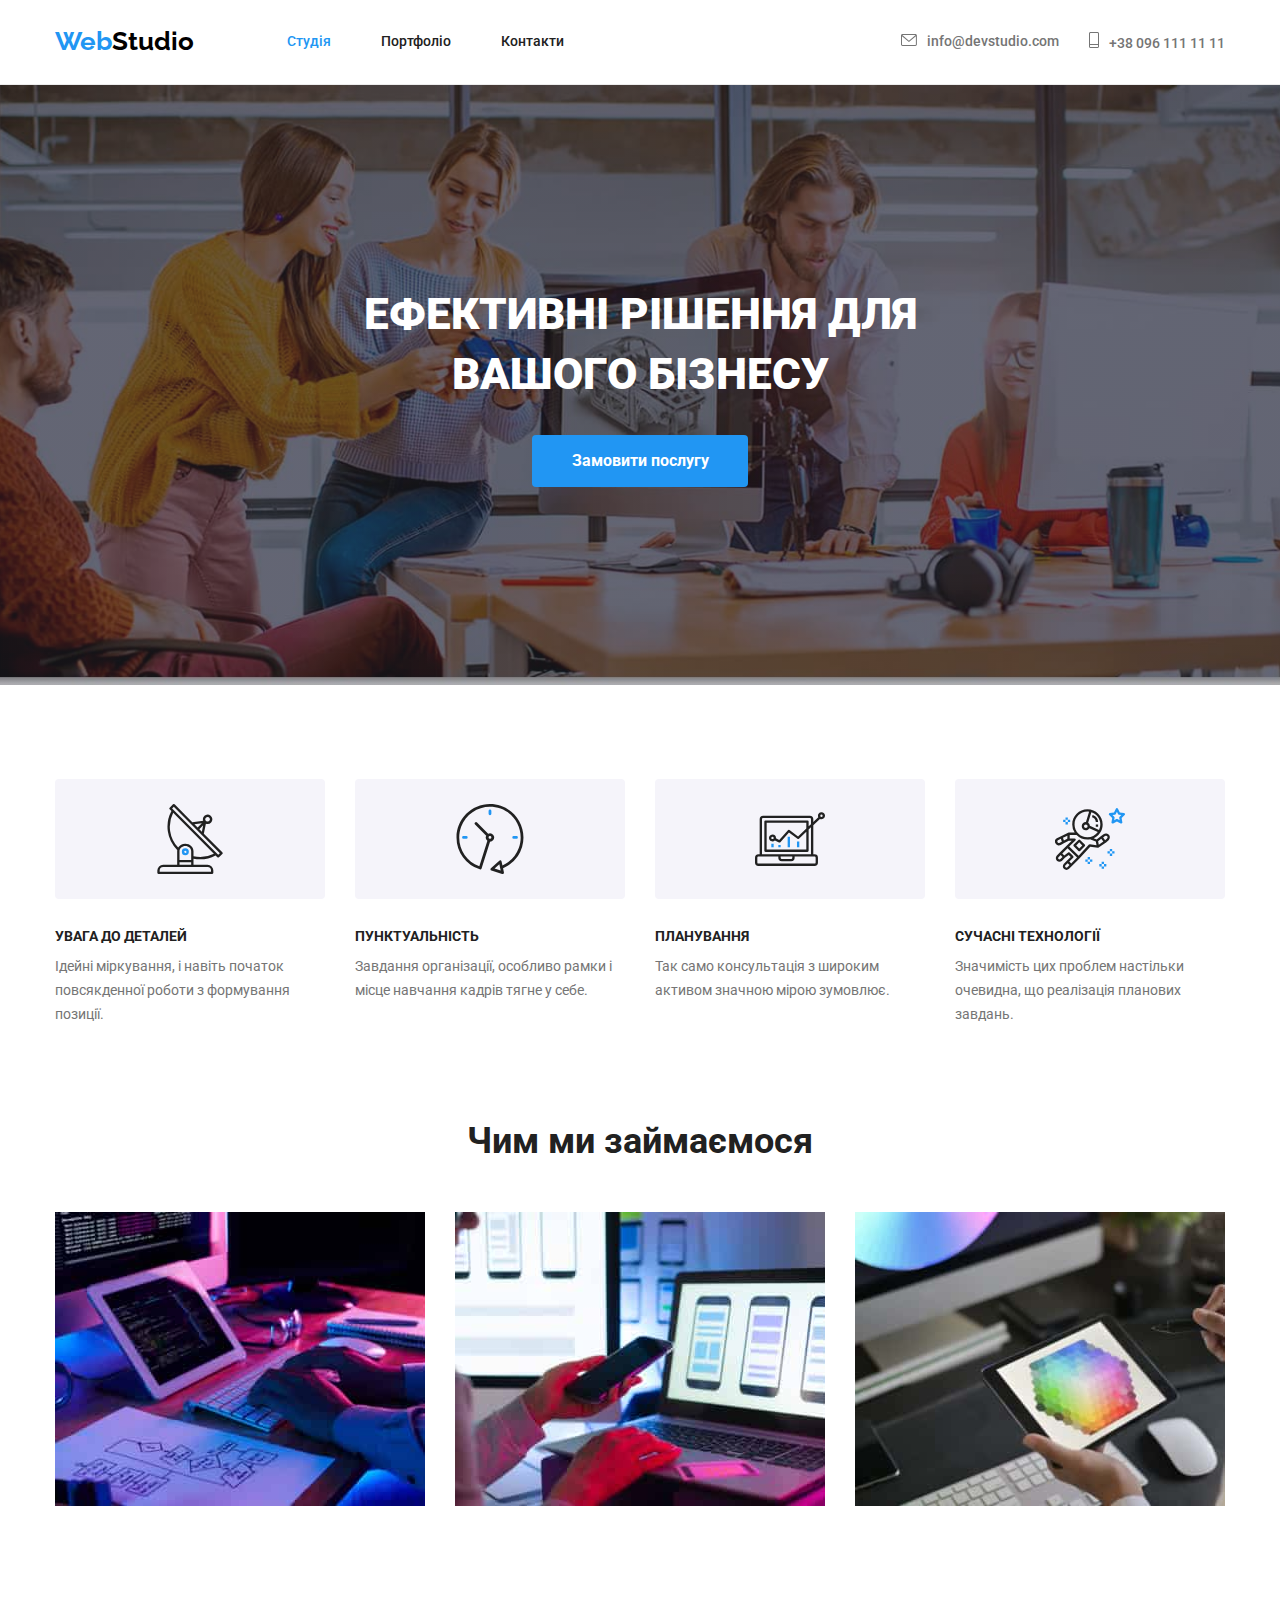
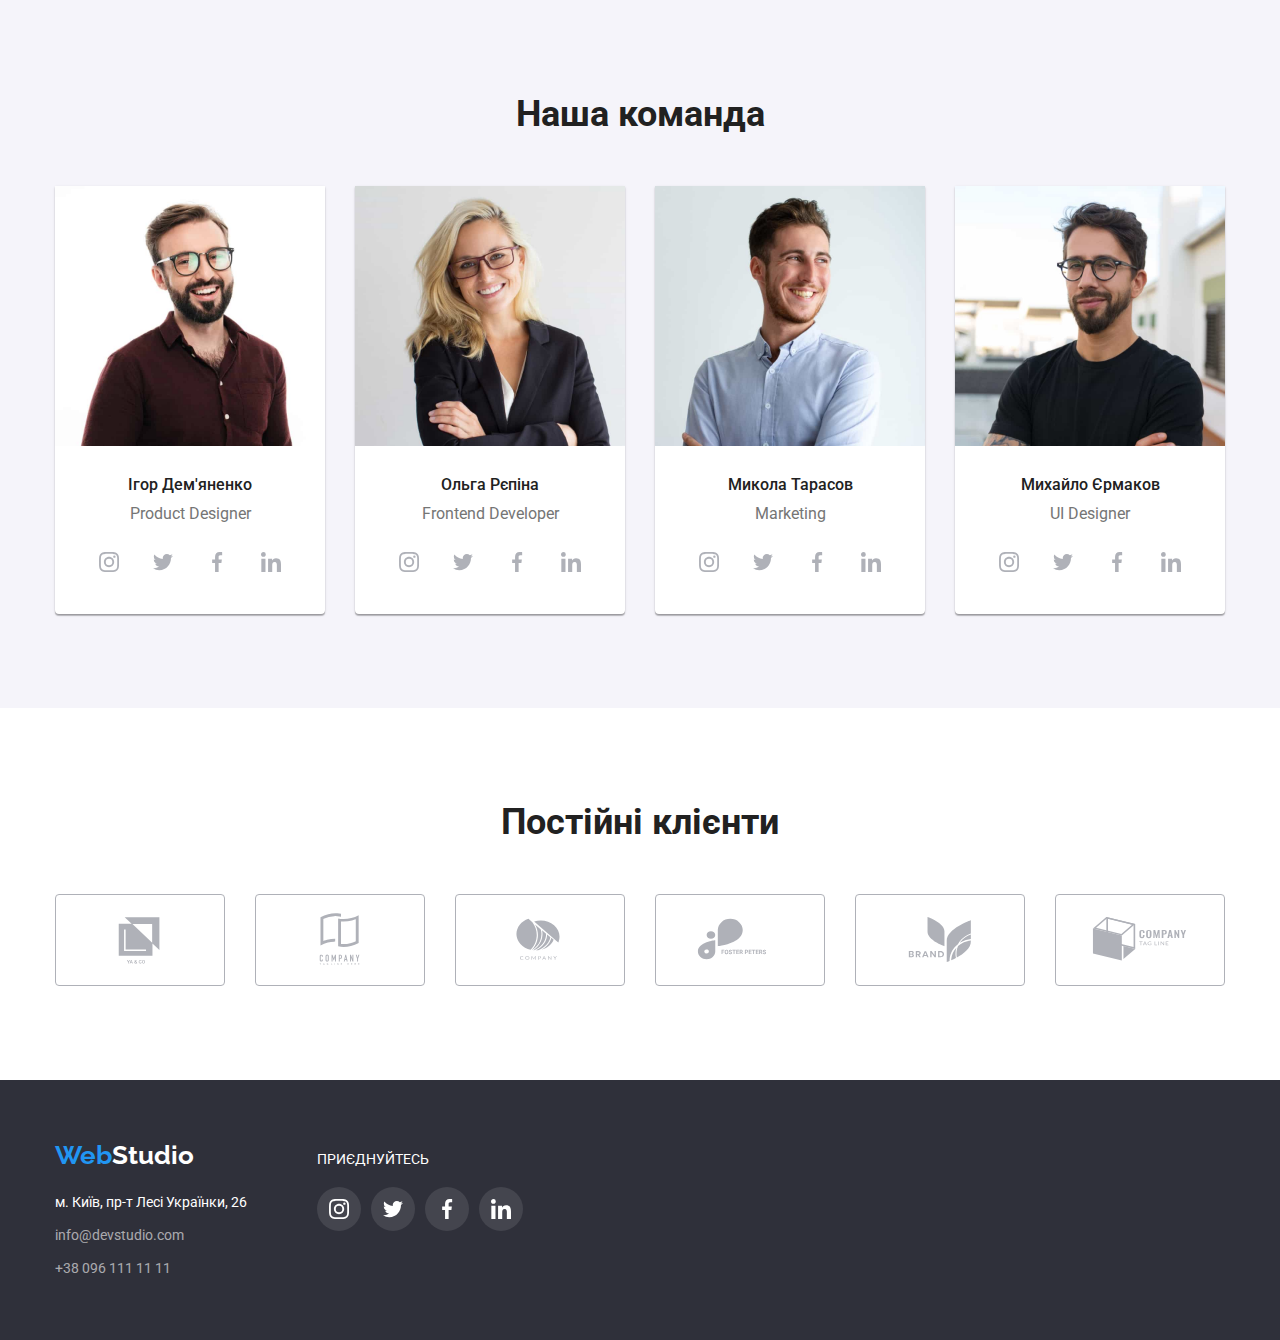
==== commit 88dbdc03: "f" ====
--- a/index.html
+++ b/index.html
@@ -41,8 +41,9 @@
             <a href="mailto:info@devstudio.com" class="link contacts-link">
               <span>
                 <svg class="contacts-icon" width="16" height="12">
-                  <use href="./images/symbol-defs.svg#icon-envelope"></use>
-                </svg> </span
+                  <use
+                    href="./images/symbol-defs.svg#icon-envelope"
+                  ></use></svg></span
               >info@devstudio.com</a
             >
           </li>
@@ -50,8 +51,9 @@
             <a href="tel:+380961111111" class="link contacts-link">
               <span>
                 <svg class="contacts-icon" width="10" height="16">
-                  <use href="./images/symbol-defs.svg#icon-telephone"></use>
-                </svg> </span
+                  <use
+                    href="./images/symbol-defs.svg#icon-telephone"
+                  ></use></svg></span
               >+38 096 111 11 11</a
             >
           </li>
